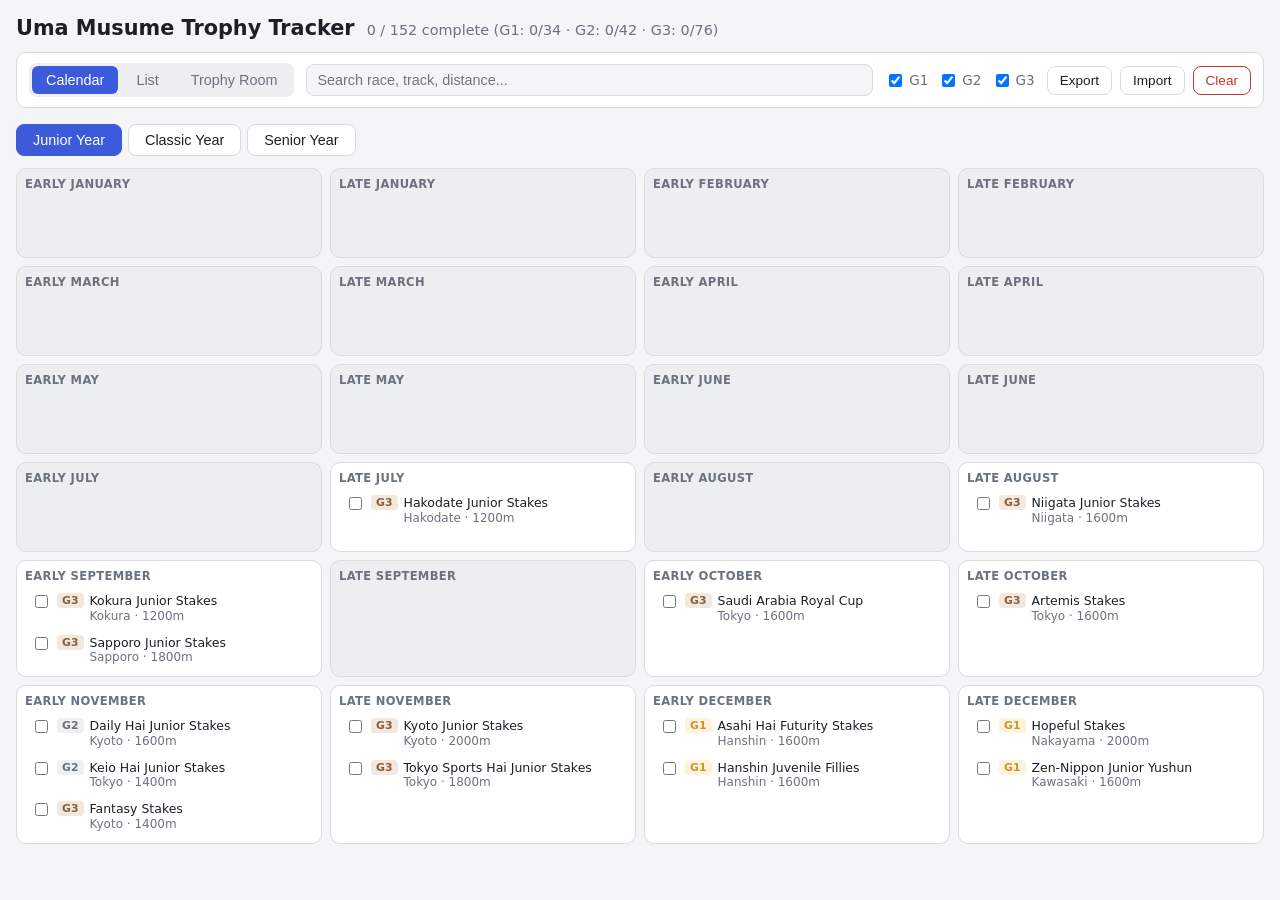
==== index.html @ 42a5153d "Initial commit: Uma Musume trophy tracker Adds trophy room tracker app with race data, build scripts" ====
<!DOCTYPE html>
<html lang="en">
<head>
<meta charset="UTF-8" />
<meta name="viewport" content="width=device-width, initial-scale=1.0" />
<title>Uma Musume Trophy Tracker</title>
<link rel="stylesheet" href="styles.css" />
</head>
<body>
  <header class="app-header">
    <h1>Uma Musume Trophy Tracker</h1>
    <div class="progress" id="progress">Loading races...</div>
  </header>

  <nav class="controls">
    <div class="view-toggle">
      <button class="view-btn active" data-view="calendar">Calendar</button>
      <button class="view-btn" data-view="list">List</button>
      <button class="view-btn" data-view="trophy">Trophy Room</button>
    </div>

    <div class="search-wrap">
      <input type="search" id="search-input" placeholder="Search race, track, distance..." />
    </div>

    <div class="filters" id="grade-filters">
      <label><input type="checkbox" class="grade-filter" value="G1" checked /> G1</label>
      <label><input type="checkbox" class="grade-filter" value="G2" checked /> G2</label>
      <label><input type="checkbox" class="grade-filter" value="G3" checked /> G3</label>
    </div>

    <div class="save-controls">
      <button id="export-btn" title="Download your checklist as a JSON file">Export</button>
      <button id="import-btn" title="Load a previously exported checklist">Import</button>
      <input type="file" id="import-file" accept="application/json" hidden />
      <button id="clear-btn" class="danger" title="Uncheck every race">Clear</button>
    </div>
  </nav>

  <main id="app">
    <section id="calendar-view" class="view-panel">
      <div class="year-tabs" id="year-tabs">
        <button class="year-tab active" data-year="1">Junior Year</button>
        <button class="year-tab" data-year="2">Classic Year</button>
        <button class="year-tab" data-year="3">Senior Year</button>
      </div>
      <div class="calendar-grid" id="calendar-grid"></div>
    </section>

    <section id="list-view" class="view-panel hidden">
      <div class="list-container" id="list-container"></div>
    </section>

    <section id="trophy-view" class="view-panel hidden">
      <div class="trophy-tabs" id="trophy-tabs">
        <button class="trophy-tab active" data-grade="G1">G1</button>
        <button class="trophy-tab" data-grade="G2">G2</button>
        <button class="trophy-tab" data-grade="G3">G3</button>
      </div>
      <div class="trophy-pager">
        <button id="trophy-prev" class="page-nav-btn" aria-label="Previous page">&larr;</button>
        <span class="trophy-page-label" id="trophy-page-label"></span>
        <button id="trophy-next" class="page-nav-btn" aria-label="Next page">&rarr;</button>
      </div>
      <div class="trophy-page" id="trophy-page"></div>
    </section>
  </main>

  <div class="celebration-overlay hidden" id="celebration-overlay">
    <div class="celebration-banner">🏆 Trophy Room Complete! 🏆</div>
  </div>

  <script src="app.js"></script>
</body>
</html>
---- styles.css ----
:root {
  --bg: #f4f5f7;
  --panel: #ffffff;
  --border: #d8dbe0;
  --text: #1c1f26;
  --text-dim: #6b7280;
  --accent: #3b5bdb;
  --tile-empty: #eceef1;
  --g1: #c9962b;
  --g1-bg: #fdf3dd;
  --g2: #6b7280;
  --g2-bg: #eef0f2;
  --g3: #8b5e3c;
  --g3-bg: #f2e8de;
  --done-bg: #e6f6ea;
  --done-text: #2f8a4b;
}

@media (prefers-color-scheme: dark) {
  :root {
    --bg: #15171c;
    --panel: #1e2128;
    --border: #33363f;
    --text: #e7e9ee;
    --text-dim: #9aa0ab;
    --accent: #7b93ff;
    --tile-empty: #1a1c22;
    --g1-bg: #3a2f10;
    --g2-bg: #23262c;
    --g3-bg: #2e2216;
    --done-bg: #12291a;
    --done-text: #6cd98b;
  }
}

* { box-sizing: border-box; }

body {
  margin: 0;
  padding: 16px;
  background: var(--bg);
  color: var(--text);
  font-family: system-ui, -apple-system, "Segoe UI", Roboto, sans-serif;
  font-size: 14px;
}

.app-header {
  display: flex;
  flex-wrap: wrap;
  align-items: baseline;
  gap: 12px;
  margin-bottom: 12px;
}

.app-header h1 {
  font-size: 1.3rem;
  margin: 0;
}

.progress {
  color: var(--text-dim);
  font-size: 0.9rem;
}

.controls {
  display: flex;
  flex-wrap: wrap;
  gap: 12px;
  align-items: center;
  margin-bottom: 16px;
  padding: 10px 12px;
  background: var(--panel);
  border: 1px solid var(--border);
  border-radius: 10px;
}

.view-toggle {
  display: flex;
  gap: 4px;
  background: var(--tile-empty);
  border-radius: 8px;
  padding: 3px;
}

.view-btn {
  border: none;
  background: transparent;
  color: var(--text-dim);
  padding: 6px 14px;
  border-radius: 6px;
  cursor: pointer;
  font-size: 0.9rem;
}

.view-btn.active {
  background: var(--accent);
  color: white;
}

.search-wrap {
  flex: 1 1 220px;
  min-width: 160px;
}

#search-input {
  width: 100%;
  padding: 7px 10px;
  border-radius: 8px;
  border: 1px solid var(--border);
  background: var(--bg);
  color: var(--text);
  font-size: 0.9rem;
}

.filters {
  display: flex;
  gap: 10px;
  font-size: 0.85rem;
  color: var(--text-dim);
  flex-wrap: wrap;
}

.filters label {
  display: flex;
  align-items: center;
  gap: 4px;
  cursor: pointer;
}

.save-controls {
  display: flex;
  gap: 8px;
}

.save-controls button {
  padding: 6px 12px;
  border-radius: 8px;
  border: 1px solid var(--border);
  background: var(--panel);
  color: var(--text);
  cursor: pointer;
  font-size: 0.85rem;
}

.save-controls button:hover {
  border-color: var(--accent);
}

.hidden { display: none !important; }

.year-tabs {
  display: flex;
  gap: 6px;
  margin-bottom: 12px;
}

.year-tab {
  padding: 7px 16px;
  border-radius: 8px;
  border: 1px solid var(--border);
  background: var(--panel);
  color: var(--text);
  cursor: pointer;
  font-size: 0.9rem;
}

.year-tab.active {
  background: var(--accent);
  color: white;
  border-color: var(--accent);
}

.calendar-grid {
  display: grid;
  grid-template-columns: repeat(4, 1fr);
  gap: 8px;
}

.calendar-tile {
  background: var(--panel);
  border: 1px solid var(--border);
  border-radius: 10px;
  padding: 8px;
  min-height: 90px;
  display: flex;
  flex-direction: column;
  gap: 6px;
}

.calendar-tile.empty {
  background: var(--tile-empty);
}

.tile-label {
  font-size: 0.72rem;
  font-weight: 600;
  color: var(--text-dim);
  text-transform: uppercase;
  letter-spacing: 0.03em;
}

.tile-races {
  display: flex;
  flex-direction: column;
  gap: 4px;
}

.race-entry {
  display: flex;
  align-items: flex-start;
  gap: 6px;
  cursor: pointer;
  padding: 4px 6px;
  border-radius: 6px;
}

.race-entry.tile {
  font-size: 0.78rem;
}

.race-entry.list {
  background: var(--panel);
  border: 1px solid var(--border);
  padding: 8px 10px;
  margin-bottom: 6px;
}

.race-entry:hover {
  background: var(--tile-empty);
}

.race-entry.completed .race-name {
  text-decoration: line-through;
  color: var(--text-dim);
}

.race-entry.list.completed {
  background: var(--done-bg);
}

.race-entry input[type="checkbox"] {
  margin-top: 2px;
  flex-shrink: 0;
  cursor: pointer;
}

.grade-badge {
  font-size: 0.68rem;
  font-weight: 700;
  padding: 1px 5px;
  border-radius: 4px;
  flex-shrink: 0;
}

.grade-badge.grade-G1 { background: var(--g1-bg); color: var(--g1); }
.grade-badge.grade-G2 { background: var(--g2-bg); color: var(--g2); }
.grade-badge.grade-G3 { background: var(--g3-bg); color: var(--g3); }

.race-info {
  display: flex;
  flex-direction: column;
  min-width: 0;
}

.race-name {
  font-weight: 500;
  line-height: 1.25;
}

.race-meta {
  font-size: 0.75rem;
  color: var(--text-dim);
}

.list-container {
  max-width: 720px;
}

.no-results {
  color: var(--text-dim);
  padding: 20px 0;
}

@media (max-width: 900px) {
  .calendar-grid { grid-template-columns: repeat(2, 1fr); }
}

@media (max-width: 560px) {
  .calendar-grid { grid-template-columns: 1fr; }
  .controls { flex-direction: column; align-items: stretch; }
}

.save-controls button.danger {
  color: #c0392b;
  border-color: #c0392b;
}

.save-controls button.danger:hover {
  background: #c0392b;
  color: white;
}

.trophy-tabs {
  display: flex;
  gap: 6px;
  margin-bottom: 12px;
}

.trophy-tab {
  padding: 7px 16px;
  border-radius: 8px;
  border: 1px solid var(--border);
  background: var(--panel);
  color: var(--text);
  cursor: pointer;
  font-size: 0.9rem;
}

.trophy-tab.active {
  background: var(--accent);
  color: white;
  border-color: var(--accent);
}

.trophy-pager {
  display: flex;
  align-items: center;
  justify-content: center;
  gap: 16px;
  margin-bottom: 14px;
}

.page-nav-btn {
  border: 1px solid var(--border);
  background: var(--panel);
  color: var(--text);
  border-radius: 8px;
  padding: 6px 14px;
  cursor: pointer;
  font-size: 1rem;
}

.page-nav-btn:hover:not(:disabled) {
  border-color: var(--accent);
}

.page-nav-btn:disabled {
  opacity: 0.35;
  cursor: default;
}

.trophy-page-label {
  color: var(--text-dim);
  font-size: 0.9rem;
  min-width: 90px;
  text-align: center;
}

.trophy-page {
  display: grid;
  grid-template-columns: repeat(3, 1fr);
  gap: 14px;
  max-width: 760px;
  margin: 0 auto;
}

.trophy-slot {
  display: flex;
  flex-direction: column;
  align-items: center;
  justify-content: center;
  gap: 6px;
  min-height: 130px;
  padding: 14px 10px;
  border-radius: 12px;
  border: 1px solid var(--border);
  background: var(--panel);
  cursor: pointer;
  text-align: center;
  position: relative;
}

.trophy-slot.empty {
  background: var(--tile-empty);
  border-style: dashed;
  cursor: default;
}

.trophy-medal {
  font-size: 2rem;
  filter: grayscale(1) opacity(0.35);
}

.trophy-slot.completed .trophy-medal {
  filter: none;
}

.trophy-slot input[type="checkbox"] {
  position: absolute;
  top: 8px;
  right: 8px;
  cursor: pointer;
}

.trophy-name {
  font-size: 0.82rem;
  font-weight: 500;
  line-height: 1.25;
}

.trophy-slot.completed {
  background: var(--done-bg);
  border-color: var(--done-text);
}

.trophy-slot.completed .trophy-name {
  color: var(--done-text);
}

.trophy-slot.grade-G1:not(.completed) { border-top: 3px solid var(--g1); }
.trophy-slot.grade-G2:not(.completed) { border-top: 3px solid var(--g2); }
.trophy-slot.grade-G3:not(.completed) { border-top: 3px solid var(--g3); }

@media (max-width: 560px) {
  .trophy-page { grid-template-columns: repeat(2, 1fr); }
}

.celebration-overlay {
  position: fixed;
  inset: 0;
  display: flex;
  align-items: flex-start;
  justify-content: center;
  pointer-events: none;
  overflow: hidden;
  z-index: 999;
}

.celebration-banner {
  margin-top: 18vh;
  padding: 18px 32px;
  background: var(--panel);
  border: 2px solid var(--g1);
  border-radius: 16px;
  font-size: 1.5rem;
  font-weight: 700;
  color: var(--g1);
  box-shadow: 0 8px 30px rgba(0, 0, 0, 0.25);
  animation: banner-pop 0.5s ease-out;
}

@keyframes banner-pop {
  0% { transform: scale(0.6); opacity: 0; }
  70% { transform: scale(1.08); opacity: 1; }
  100% { transform: scale(1); }
}

.confetti-piece {
  position: absolute;
  top: -20px;
  width: 8px;
  height: 14px;
  opacity: 0.9;
  animation-name: confetti-fall;
  animation-timing-function: ease-in;
  animation-fill-mode: forwards;
}

@keyframes confetti-fall {
  0% { transform: translateY(0) rotate(0deg); opacity: 1; }
  100% { transform: translateY(105vh) rotate(600deg); opacity: 0.6; }
}
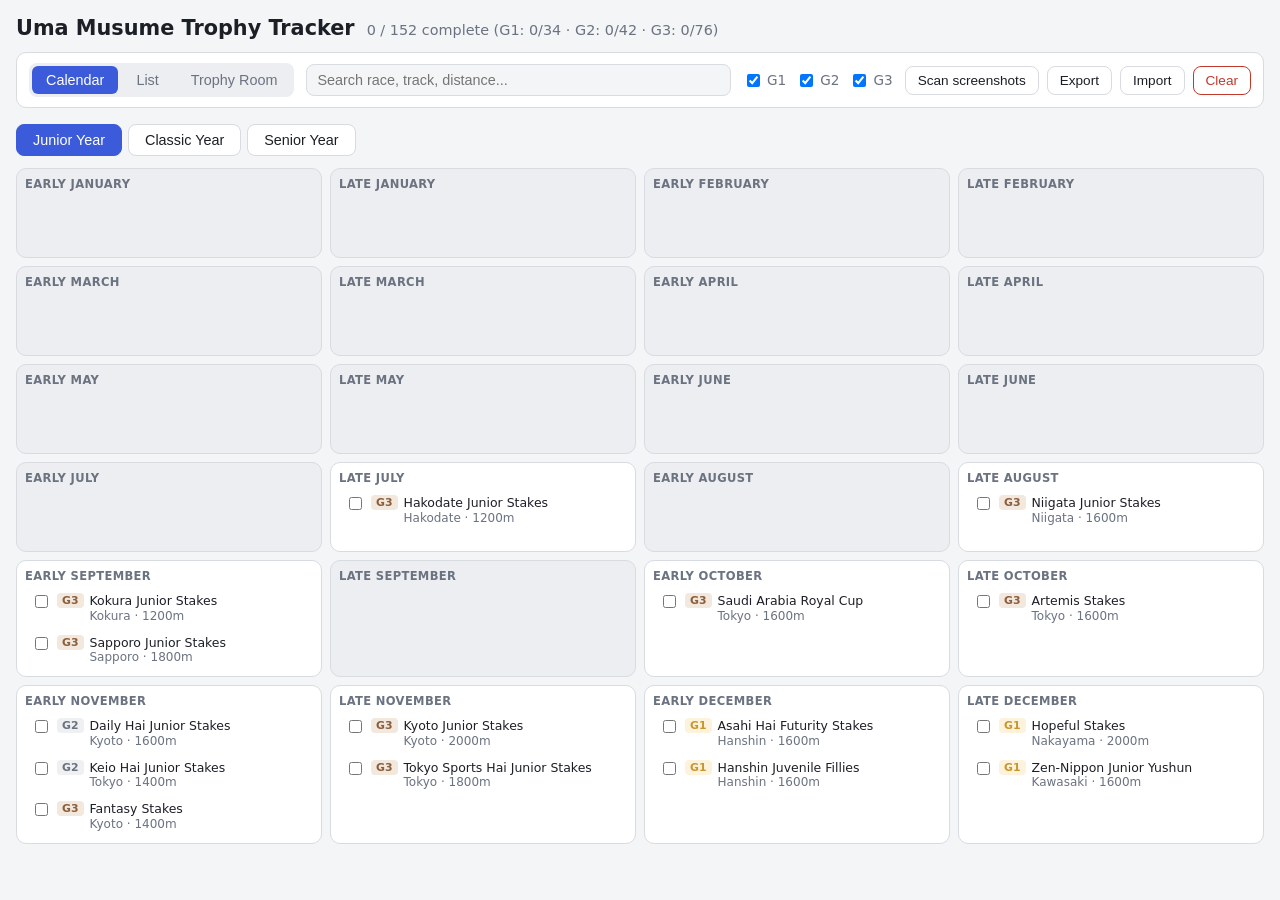
==== commit a1386dfd: "Add import from Trophy Room screenshots Detects won trophies from in-game Trophy Room screenshots en" ====
--- a/index.html
+++ b/index.html
@@ -30,6 +30,8 @@
     </div>
 
     <div class="save-controls">
+      <button id="scan-btn" title="Detect won trophies from in-game Trophy Room screenshots">Scan screenshots</button>
+      <input type="file" id="scan-file" accept="image/*" multiple hidden />
       <button id="export-btn" title="Download your checklist as a JSON file">Export</button>
       <button id="import-btn" title="Load a previously exported checklist">Import</button>
       <input type="file" id="import-file" accept="application/json" hidden />
@@ -70,6 +72,30 @@
     <div class="celebration-banner">🏆 Trophy Room Complete! 🏆</div>
   </div>
 
+  <dialog class="scan-dialog" id="scan-dialog">
+    <div class="scan-head">
+      <h2>Import from screenshots</h2>
+      <button type="button" class="scan-close" id="scan-close" aria-label="Close">&times;</button>
+    </div>
+    <p class="scan-hint">
+      Take a screenshot of each Trophy Room page in the game (keep the row of
+      page dots under the shelves visible). Images are processed on this
+      device only. Click a trophy below to correct a detection.
+    </p>
+    <div class="scan-results" id="scan-results"></div>
+    <div class="scan-foot">
+      <span class="scan-summary" id="scan-summary"></span>
+      <label class="scan-option">
+        <input type="checkbox" id="scan-uncheck" />
+        Also uncheck trophies shown as not won
+      </label>
+      <button type="button" id="scan-more">Add more</button>
+      <button type="button" class="primary" id="scan-apply">Apply</button>
+    </div>
+  </dialog>
+
+  <script src="trophy-cv.js"></script>
+  <script src="scan-ui.js"></script>
   <script src="app.js"></script>
 </body>
 </html>
--- a/styles.css
+++ b/styles.css
@@ -470,3 +470,181 @@
   0% { transform: translateY(0) rotate(0deg); opacity: 1; }
   100% { transform: translateY(105vh) rotate(600deg); opacity: 0.6; }
 }
+
+/* ---- Screenshot scan dialog ---- */
+.scan-dialog {
+  width: min(960px, calc(100vw - 32px));
+  max-height: calc(100vh - 32px);
+  padding: 0;
+  border: 1px solid var(--border);
+  border-radius: 12px;
+  background: var(--panel);
+  color: var(--text);
+  box-shadow: 0 12px 40px rgba(0, 0, 0, 0.3);
+}
+
+.scan-dialog[open] {
+  display: flex;
+  flex-direction: column;
+}
+
+.scan-dialog::backdrop {
+  background: rgba(0, 0, 0, 0.5);
+}
+
+.scan-head {
+  display: flex;
+  align-items: center;
+  justify-content: space-between;
+  padding: 14px 16px 0;
+}
+
+.scan-head h2 {
+  margin: 0;
+  font-size: 1.1rem;
+}
+
+.scan-close {
+  border: none;
+  background: none;
+  color: var(--text-dim);
+  font-size: 1.6rem;
+  line-height: 1;
+  cursor: pointer;
+}
+
+.scan-hint {
+  margin: 6px 16px 10px;
+  color: var(--text-dim);
+  font-size: 0.85rem;
+}
+
+.scan-results {
+  flex: 1;
+  overflow-y: auto;
+  padding: 0 16px;
+  display: flex;
+  flex-direction: column;
+  gap: 12px;
+}
+
+.scan-card {
+  display: grid;
+  grid-template-columns: 160px 1fr;
+  gap: 14px;
+  padding: 10px;
+  border: 1px solid var(--border);
+  border-radius: 10px;
+}
+
+.scan-card.error .scan-title,
+.scan-card.error .scan-msg { color: #c0392b; }
+.scan-card.superseded { opacity: 0.55; }
+
+.scan-preview {
+  position: relative;
+  align-self: start;
+}
+
+.scan-preview img {
+  display: block;
+  width: 100%;
+  border-radius: 6px;
+}
+
+.scan-box {
+  position: absolute;
+  border: 2px solid rgba(255, 255, 255, 0.35);
+  border-radius: 4px;
+}
+
+.scan-box.won {
+  border-color: #3ad06b;
+  background: rgba(58, 208, 107, 0.18);
+}
+
+.scan-title {
+  font-weight: 600;
+  margin-bottom: 6px;
+}
+
+.scan-msg {
+  margin: 0 0 6px;
+  font-size: 0.85rem;
+}
+
+.scan-slots {
+  display: grid;
+  grid-template-columns: repeat(3, minmax(0, 1fr));
+  gap: 6px;
+}
+
+.scan-chip {
+  padding: 6px 8px;
+  border-radius: 8px;
+  border: 1px solid var(--border);
+  background: var(--tile-empty);
+  color: var(--text-dim);
+  font-size: 0.8rem;
+  text-align: left;
+  cursor: pointer;
+  overflow: hidden;
+  text-overflow: ellipsis;
+  white-space: nowrap;
+}
+
+.scan-chip.won {
+  background: var(--done-bg);
+  border-color: var(--done-text);
+  color: var(--done-text);
+  font-weight: 600;
+}
+
+.scan-foot {
+  display: flex;
+  flex-wrap: wrap;
+  align-items: center;
+  gap: 10px;
+  padding: 12px 16px;
+  border-top: 1px solid var(--border);
+  margin-top: 12px;
+}
+
+.scan-summary {
+  margin-right: auto;
+  color: var(--text-dim);
+  font-size: 0.85rem;
+}
+
+.scan-option {
+  display: flex;
+  align-items: center;
+  gap: 4px;
+  font-size: 0.85rem;
+}
+
+.scan-foot button {
+  padding: 6px 14px;
+  border-radius: 8px;
+  border: 1px solid var(--border);
+  background: var(--panel);
+  color: var(--text);
+  cursor: pointer;
+}
+
+.scan-foot button.primary {
+  background: var(--accent);
+  border-color: var(--accent);
+  color: white;
+}
+
+.scan-foot button:disabled {
+  opacity: 0.5;
+  cursor: default;
+}
+
+@media (max-width: 640px) {
+  .scan-card { grid-template-columns: 1fr; }
+  .scan-preview { max-width: 220px; }
+  .scan-slots { grid-template-columns: repeat(2, minmax(0, 1fr)); }
+}
